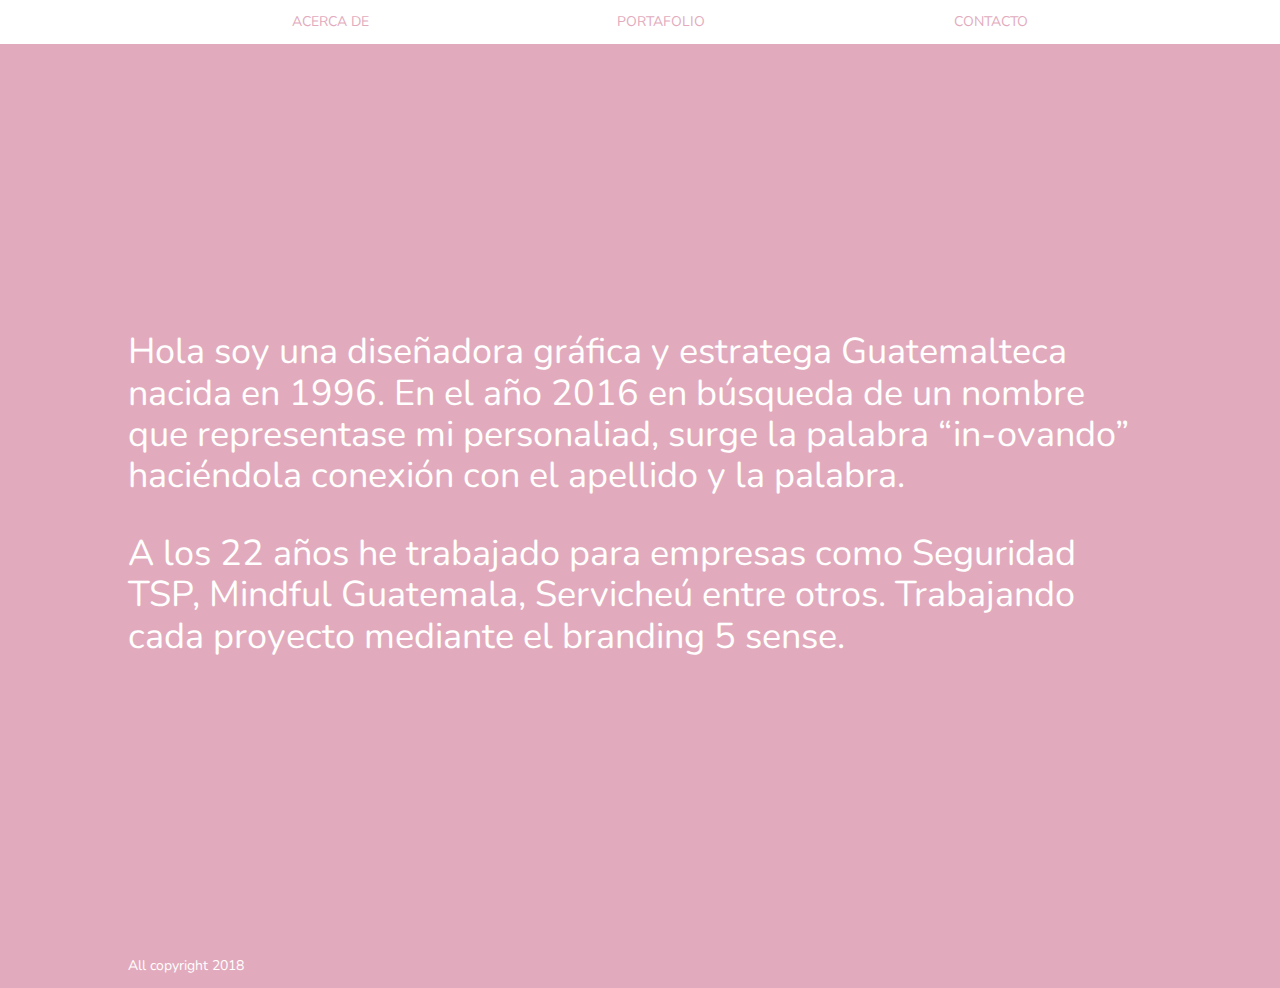
==== acerca.html @ d486ab9f "popup and order folders" ====
<!DOCTYPE html>
<html lang="es" dir="ltr">
  <head>
    <meta charset="utf-8">
    <title>Acerca de mi</title>
    <link rel="stylesheet" href="./assets/css/normalize.css">
    <link rel="stylesheet" href="./assets/css/main.css">
    <link rel="stylesheet" href="https://use.fontawesome.com/releases/v5.5.0/css/all.css" integrity="sha384-B4dIYHKNBt8Bc12p+WXckhzcICo0wtJAoU8YZTY5qE0Id1GSseTk6S+L3BlXeVIU" crossorigin="anonymous">
  </head>
  <body>
    <header class="main-header">
      <div class="container">
        <nav class="main-menu">
          <ul class="menu flex-box flex-space-around">
            <li><a href="./acerca.html">ACERCA DE</a></li>
            <li><a href="./#portfolio">PORTAFOLIO</a></li>
            <li><a href="./contacto.html">CONTACTO</a></li>
          </ul>
        </nav>
      </div>
    </header>
    <main>
      <div class="about height-100 pink-section flex-box flex-align-center flex-space-center">
        <div class="container">
          <div class="about-body">
            <p>
              Hola soy una diseñadora gráfica y estratega Guatemalteca nacida en 1996. En el año 2016 en búsqueda de un nombre
              que representase mi personaliad, surge la palabra “in-ovando” haciéndola conexión con el apellido y la palabra.
            </p>

            <p>
              A los 22 años he trabajado para empresas como Seguridad TSP, Mindful Guatemala, Servicheú entre otros. Trabajando
              cada proyecto mediante el branding 5 sense.
            </p>
          </div>
        </div>
      </div>
    </main>
    <footer>
      <div class="container">
        <div class="flex-box flex-space-between flex-align-center">
          <div>
            <p>All copyright 2018</p>
          </div>
          <nav class="social">
            <ul class="menu flex-box">
              <li><a href="https://facebook.com"><i class="fab fa-facebook-square fa-2x"></i></a></li>
              <li><a href="#"><i class="fab fa-instagram fa-2x"></i></a></li>
              <li><a href="#"><i class="fab fa-behance-square fa-2x"></i></a></li>
            </ul>
          </nav>
        </div>
      </div>
    </footer>
  </body>
</html>
---- assets/css/main.css ----
@import url('https://fonts.googleapis.com/css?family=Nunito');
@font-face {
  font-family: 'LucidaGrande';
  src: url('../fonts/LucidaGrande/LucidaGrande.eot?#iefix') format('embedded-opentype'),
       url('../fonts/LucidaGrande/LucidaGrande.woff') format('woff'),
       url('../fonts/LucidaGrande/LucidaGrande.ttf')  format('truetype'),
       url('../fonts/LucidaGrande/LucidaGrande.svg#LucidaGrande') format('svg');
  font-weight: normal;
  font-style: normal;
}


body{
  font-family: 'Nunito', sans-serif;
  font-size: 14px;
  color: #000;
}

.overlay{
  display: none;
  position: fixed;
  top: 0;
  left: 0;
  bottom: 0;
  right: 0;
  background-color: rgba(0,0,0,.6);
  z-index: 50;
}

.overlay > div{
  width: 100%;
  height: 100%;
}

.overlay .body{
  width: 95%;
  height: 80%;
  position: relative;
  border: 2px solid #000;
  box-shadow: 0 0 25px rgba(0, 0, 0, 1);
}

.overlay .body .close{
  position: absolute;
  top: 30px;
  left: 30px;
  color: #fff;
  font-weight: bold;
  font-size: 36px;
  cursor: pointer;
}

.overlay .body iframe{
  width: 100%;
  height: 100%;
  border: 0;
}

.font-lucida-grande{
  font-family: 'LucidaGrande', sans-serif;
}

.container{
  width: 80%;
  margin: 0 auto;
}

footer{
  background-color: #E2ABBD;
  color: #fff;
}

footer .social ul li{
  margin-left: 25px;
}

footer .social ul li a{
  color: #fff;
}

.title{
  color: #E2ABBD;
}

.flex-box{
  display: flex;
}
.flex-space-center{
  justify-content: center;
}

.flex-space-around{
  justify-content: space-around;
}

.flex-space-between{
    justify-content: space-between;
}

.flex-align-center{
  align-items: center;
}

.flex-wrap{
  flex-wrap: wrap;
}

img{
  max-width: 100%;
}

.menu{
  list-style: none;
}

a{
  color: #000;
  text-decoration: none;
}

.clear{
  clear: both;
}

.page1200{
  max-width: 1200px;
  margin: 0 auto;
}

.text-center{
  text-align: center;
}

section{
  margin-bottom: 120px;
}

.height-100{
  height: 100vh;
}

.main-menu li a{
  color: #E2ABBD;
}

.pink-section{
  background-color: #E2ABBD;
  color: #fff;
}

.projects .projects-list .project-item{
  position: relative;
  width: 275px;
  height: 275px;
  margin-bottom: 25px;
  overflow: hidden;
}

.projects .projects-list .project-item:hover .info{
  opacity: 0;
}

.projects .projects-list .project-item:hover .image img{
  transform: scale(1.2, 1.2);
}

.projects .projects-list .first-list .project-item{
  width: 580px;
  height: 580px;
  float: left;
}
.projects .projects-list .first-list .project-item:nth-child(1){
  float: right;
  height: 1185px;
}

.projects .projects-list .project-item .image{
  font-size: 0;
  width: 100%;
  height: 100%;
}

.projects .projects-list .project-item .image img{
  width: 100%;
  height: 100%;
  object-fit: cover;
  transition: all .5s ease-in-out;
}

.projects .projects-list .project-item .info{
  position: absolute;
  top: 0;
  left: 0;
  bottom: 0;
  right: 0;
  background-color: rgba(255,192,203,.7);
  color: #fff;
  transition: all .5s ease-in-out;
}

.about .about-body{
  font-size: 36px;
}

.contact{
  background-image: url("../images/phone.png");
  background-repeat: no-repeat;
  background-position: left top;
  background-size: contain;
}
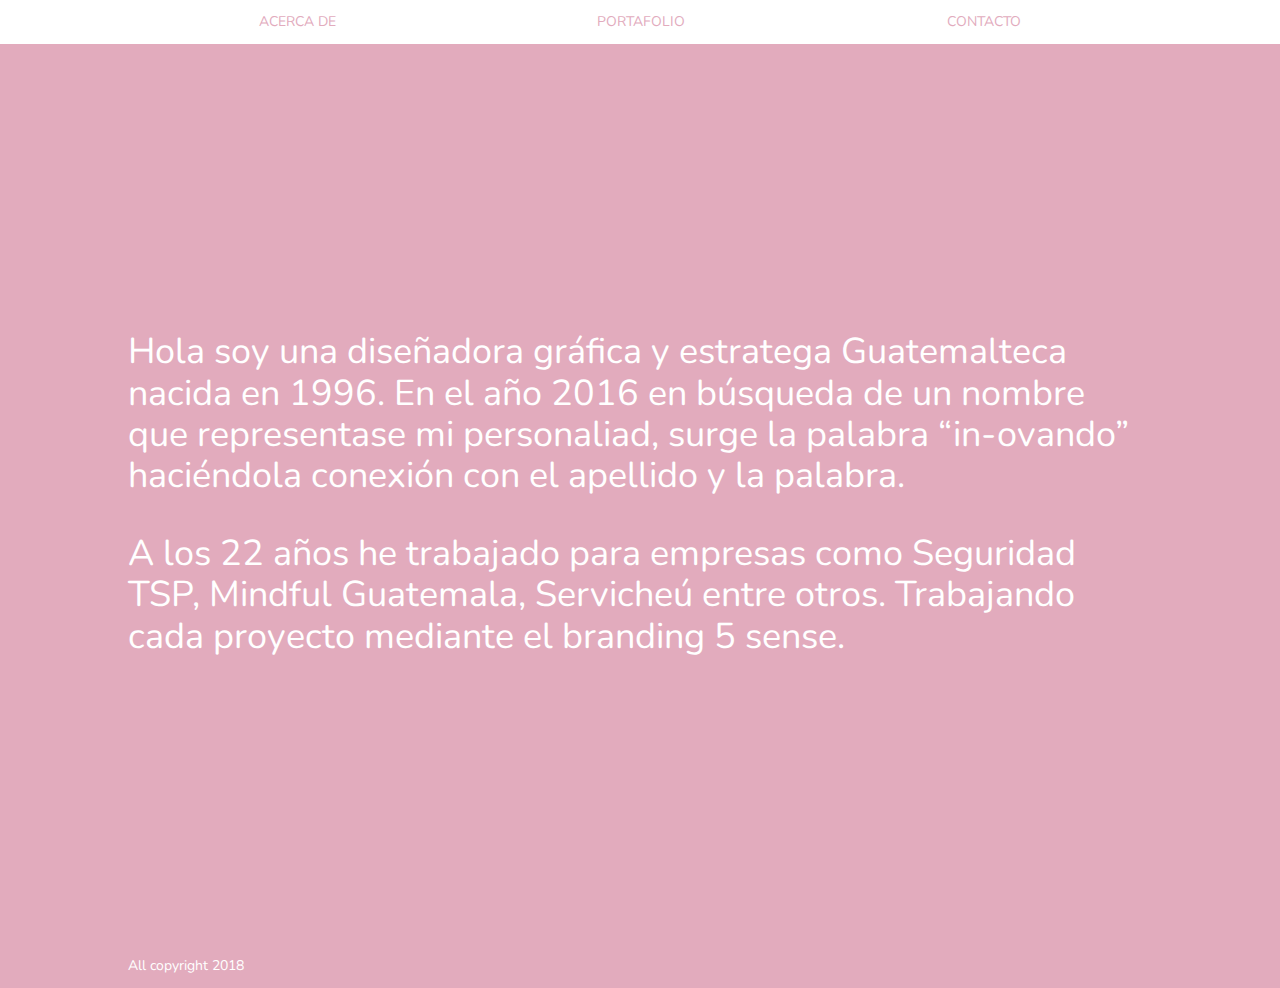
==== commit d389a425: "responsive menu" ====
--- a/acerca.html
+++ b/acerca.html
@@ -3,13 +3,21 @@
   <head>
     <meta charset="utf-8">
     <title>Acerca de mi</title>
+    <meta name="viewport" content="width=device-width, initial-scale=1.0">
+    <meta http-equiv="X-UA-Compatible" content="ie=edge">
     <link rel="stylesheet" href="./assets/css/normalize.css">
     <link rel="stylesheet" href="./assets/css/main.css">
     <link rel="stylesheet" href="https://use.fontawesome.com/releases/v5.5.0/css/all.css" integrity="sha384-B4dIYHKNBt8Bc12p+WXckhzcICo0wtJAoU8YZTY5qE0Id1GSseTk6S+L3BlXeVIU" crossorigin="anonymous">
   </head>
   <body>
+    <input type="checkbox" id="menu-bar" style="display: none;">
     <header class="main-header">
       <div class="container">
+        <label class="hamburguesa" for="menu-bar">
+					<span></span>
+					<span></span>
+					<span></span>
+				</label>
         <nav class="main-menu">
           <ul class="menu flex-box flex-space-around">
             <li><a href="./acerca.html">ACERCA DE</a></li>
--- a/assets/css/main.css
+++ b/assets/css/main.css
@@ -111,6 +111,7 @@
 
 .menu{
   list-style: none;
+  padding: 0
 }
 
 a{
@@ -137,6 +138,53 @@
 
 .height-100{
   height: 100vh;
+  overflow-y: auto;
+}
+
+.main-header .hamburguesa {
+  cursor: pointer;
+  display: none;
+  background-color: #E2ABBD;
+  padding: 10px 10px 15px;
+}
+
+.main-header .hamburguesa span {
+  display: block;
+  -webkit-transform-origin: center;
+  -ms-transform-origin: center;
+  transform-origin: center;
+  width: 40px;
+  height: 3px;
+  background-color: #fff;
+  margin: 7px 0 0;
+  padding: 0;
+  border-radius: 25px;
+  -webkit-transform: translate3d(0, 0, 0);
+  transform: translate3d(0, 0, 0);
+  -webkit-transition: all 333ms cubic-bezier(0.5, 0, 0, 1);
+  -o-transition: all 333ms cubic-bezier(0.5, 0, 0, 1);
+  transition: all 333ms cubic-bezier(0.5, 0, 0, 1);
+}
+
+#menu-bar:checked + .main-header .hamburguesa span:first-child {
+  -webkit-transform: rotate(-135deg) translateY(-14px);
+  -ms-transform: rotate(-135deg) translateY(-14px);
+  transform: rotate(-135deg) translateY(-14px);
+}
+
+#menu-bar:checked + .main-header .hamburguesa span:nth-child(2) {
+  opacity: 0;
+}
+
+#menu-bar:checked + .main-header .hamburguesa span:nth-child(3) {
+  -webkit-transform: rotate(135deg) translateY(14px);
+  -ms-transform: rotate(135deg) translateY(14px);
+  transform: rotate(135deg) translateY(14px);
+}
+
+#menu-bar:checked + .main-header .main-menu {
+  right: 0;
+  opacity: 1;
 }
 
 .main-menu li a{
@@ -207,4 +255,80 @@
   background-repeat: no-repeat;
   background-position: left top;
   background-size: contain;
+}
+
+@media (max-width: 770px) {
+  .projects .projects-list .project-item{
+    height: 275px !important;
+  }
+
+  .projects .projects-list .first-list .project-item{
+    width: 90%;
+    margin-left: 5%;
+    float: none !important;
+  }
+
+  .projects .projects-list .second-list{
+    justify-content: space-around;
+  }
+}
+
+@media (max-width: 440px) {
+  .main-header .hamburguesa{
+    display: table;
+  }
+
+  .main-header {
+    position: fixed;
+    top: 0;
+    right: 25px;
+    z-index: 15;
+  }
+
+  .main-header .main-menu {
+    position: fixed;
+    top: 0;
+    bottom: 0;
+    width: 100%;
+    right: -100%;
+    overflow: hidden;
+    overflow-y: auto;
+    padding: 70px 30px 15px;
+    -webkit-box-sizing: border-box;
+    box-sizing: border-box;
+    -webkit-transition: all .2s ease;
+    -o-transition: all .2s ease;
+    transition: all .2s ease;
+    background-color: #E2ABBD;
+    z-index: -1;
+  }
+
+  .main-header .main-menu ul.menu {
+    -webkit-box-orient: vertical;
+    -webkit-box-direction: normal;
+    -ms-flex-direction: column;
+    flex-direction: column;
+  }
+  .main-header .main-menu ul.menu li {
+    padding: 20px;
+    text-align: center;
+    border-bottom: 5px solid #fff;
+  }
+
+  .main-header .main-menu ul.menu li a{
+    color: #fff;
+  }
+
+  .overlay .body .close{
+    top: 10px;
+    left: 15px;
+  }
+  .projects .projects-list .project-item,
+  .projects .projects-list .first-list .project-item{
+    width: auto;
+    margin-left: 0
+  }
+  .about .about-body{
+    font-size: 20px;
+  }
 }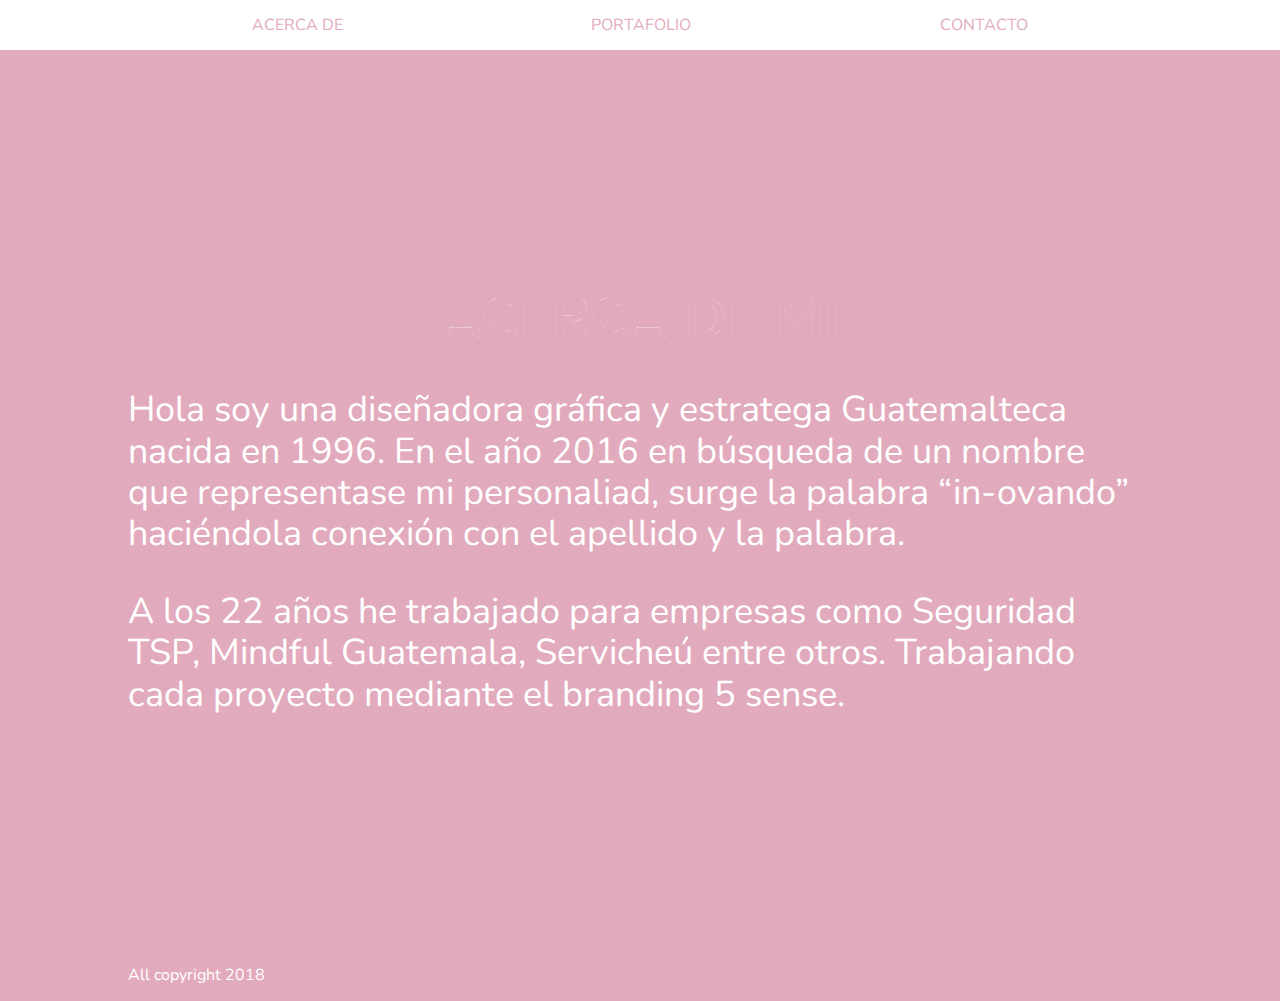
==== commit 1aab430e: "add titles style & social" ====
--- a/acerca.html
+++ b/acerca.html
@@ -30,6 +30,7 @@
     <main>
       <div class="about height-100 pink-section flex-box flex-align-center flex-space-center">
         <div class="container">
+          <h1 class="text-center title-stroke">ACERCA DE MI</h1>
           <div class="about-body">
             <p>
               Hola soy una diseñadora gráfica y estratega Guatemalteca nacida en 1996. En el año 2016 en búsqueda de un nombre
@@ -52,9 +53,9 @@
           </div>
           <nav class="social">
             <ul class="menu flex-box">
-              <li><a href="https://facebook.com"><i class="fab fa-facebook-square fa-2x"></i></a></li>
-              <li><a href="#"><i class="fab fa-instagram fa-2x"></i></a></li>
-              <li><a href="#"><i class="fab fa-behance-square fa-2x"></i></a></li>
+              <li><a href="https://facebook.com/" target="_blank"><i class="fab fa-facebook-square fa-2x"></i></a></li>
+              <li><a href="https://www.instagram.com/inovandoo/" target="_blank"><i class="fab fa-instagram fa-2x"></i></a></li>
+              <li><a href="https://www.behance.net/TitiCreativity/" target="_blank"><i class="fab fa-behance-square fa-2x"></i></a></li>
             </ul>
           </nav>
         </div>
--- a/assets/css/main.css
+++ b/assets/css/main.css
@@ -1,19 +1,25 @@
 @import url('https://fonts.googleapis.com/css?family=Nunito');
-@font-face {
-  font-family: 'LucidaGrande';
-  src: url('../fonts/LucidaGrande/LucidaGrande.eot?#iefix') format('embedded-opentype'),
-       url('../fonts/LucidaGrande/LucidaGrande.woff') format('woff'),
-       url('../fonts/LucidaGrande/LucidaGrande.ttf')  format('truetype'),
-       url('../fonts/LucidaGrande/LucidaGrande.svg#LucidaGrande') format('svg');
-  font-weight: normal;
-  font-style: normal;
-}
-
 
 body{
   font-family: 'Nunito', sans-serif;
-  font-size: 14px;
+  font-size: 16px;
   color: #000;
+}
+
+h1{
+  font-size:3.5rem;
+}
+
+h2{
+  font-size:2rem;
+}
+
+h3{
+  font-size:1.75rem;
+}
+
+h4{
+  font-size:1.5rem;
 }
 
 .overlay{
@@ -37,6 +43,7 @@
   height: 80%;
   position: relative;
   border: 2px solid #000;
+  -webkit-box-shadow: 0 0 25px rgba(0, 0, 0, 1);
   box-shadow: 0 0 25px rgba(0, 0, 0, 1);
 }
 
@@ -56,8 +63,10 @@
   border: 0;
 }
 
-.font-lucida-grande{
-  font-family: 'LucidaGrande', sans-serif;
+.title-stroke{
+  -webkit-text-fill-color: transparent;
+  -webkit-text-stroke-color: white;
+  -webkit-text-stroke-width: 0.05px;
 }
 
 .container{
@@ -83,13 +92,20 @@
 }
 
 .flex-box{
+  display: -webkit-box;
+  display: -moz-box;
+  display: -ms-flexbox;
+  display: -webkit-flex;
   display: flex;
 }
 .flex-space-center{
+  -webkit-box-pack: center;
+  -ms-flex-pack: center;
   justify-content: center;
 }
 
 .flex-space-around{
+  -ms-flex-pack: distribute;
   justify-content: space-around;
 }
 
@@ -98,10 +114,13 @@
 }
 
 .flex-align-center{
+  -webkit-box-align: center;
+  -ms-flex-align: center;
   align-items: center;
 }
 
 .flex-wrap{
+  -ms-flex-wrap: wrap;
   flex-wrap: wrap;
 }
 
@@ -160,6 +179,7 @@
   padding: 0;
   border-radius: 25px;
   -webkit-transform: translate3d(0, 0, 0);
+  -ms-transform: translate3d(0, 0, 0);
   transform: translate3d(0, 0, 0);
   -webkit-transition: all 333ms cubic-bezier(0.5, 0, 0, 1);
   -o-transition: all 333ms cubic-bezier(0.5, 0, 0, 1);
@@ -209,6 +229,8 @@
 }
 
 .projects .projects-list .project-item:hover .image img{
+  -webkit-transform: scale(1.2, 1.2);
+  -ms-transform: scale(1.2, 1.2);
   transform: scale(1.2, 1.2);
 }
 
@@ -231,7 +253,10 @@
 .projects .projects-list .project-item .image img{
   width: 100%;
   height: 100%;
+  -o-object-fit: cover;
   object-fit: cover;
+  -webkit-transition: all .5s ease-in-out;
+  -o-transition: all .5s ease-in-out;
   transition: all .5s ease-in-out;
 }
 
@@ -243,6 +268,8 @@
   right: 0;
   background-color: rgba(255,192,203,.7);
   color: #fff;
+  -webkit-transition: all .5s ease-in-out;
+  -o-transition: all .5s ease-in-out;
   transition: all .5s ease-in-out;
 }
 
@@ -269,6 +296,7 @@
   }
 
   .projects .projects-list .second-list{
+    -ms-flex-pack: distribute;
     justify-content: space-around;
   }
 }
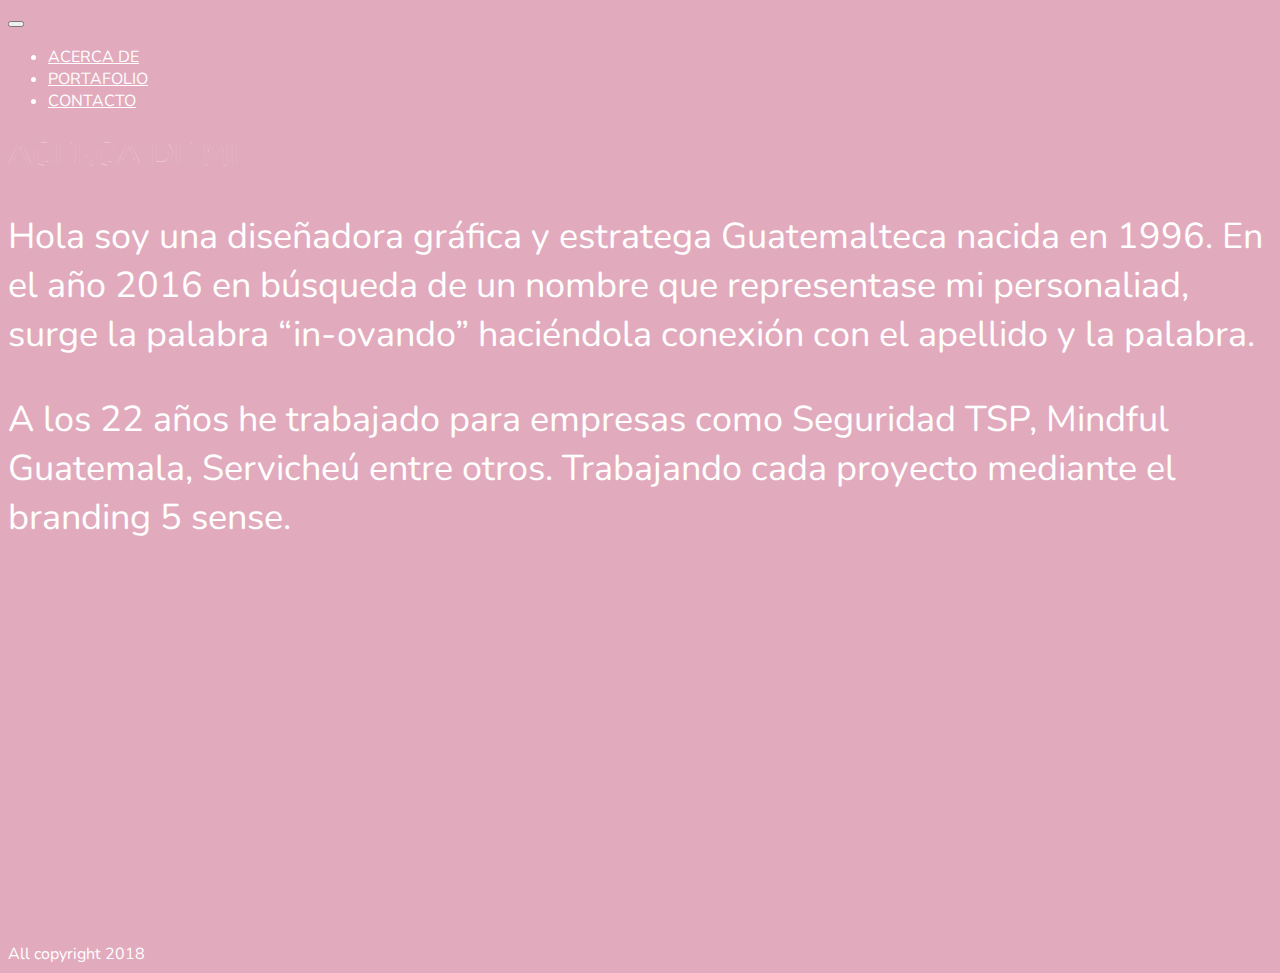
==== commit 24ef8344: "layout bootstrap" ====
--- a/acerca.html
+++ b/acerca.html
@@ -1,65 +1,65 @@
 <!DOCTYPE html>
-<html lang="es" dir="ltr">
+<html lang="en" dir="ltr">
   <head>
     <meta charset="utf-8">
-    <title>Acerca de mi</title>
-    <meta name="viewport" content="width=device-width, initial-scale=1.0">
-    <meta http-equiv="X-UA-Compatible" content="ie=edge">
-    <link rel="stylesheet" href="./assets/css/normalize.css">
-    <link rel="stylesheet" href="./assets/css/main.css">
+    <meta name="viewport" content="width=device-width, initial-scale=1, shrink-to-fit=no">
+    <title>PORTAFOLIO</title>
+    <link rel="stylesheet" href="https://stackpath.bootstrapcdn.com/bootstrap/4.1.3/css/bootstrap.min.css" integrity="sha384-MCw98/SFnGE8fJT3GXwEOngsV7Zt27NXFoaoApmYm81iuXoPkFOJwJ8ERdknLPMO" crossorigin="anonymous">
     <link rel="stylesheet" href="https://use.fontawesome.com/releases/v5.5.0/css/all.css" integrity="sha384-B4dIYHKNBt8Bc12p+WXckhzcICo0wtJAoU8YZTY5qE0Id1GSseTk6S+L3BlXeVIU" crossorigin="anonymous">
+    <link rel="stylesheet" href="./assets/css/style.css">
   </head>
   <body>
-    <input type="checkbox" id="menu-bar" style="display: none;">
-    <header class="main-header">
+    <nav class="navbar navbar-expand-lg navbar-light bg-light">
+      <button class="navbar-toggler" type="button" data-toggle="collapse" data-target="#navbarNav" aria-controls="navbarNav" aria-expanded="false" aria-label="Toggle navigation">
+        <span class="navbar-toggler-icon"></span>
+      </button>
+      <div class="collapse navbar-collapse justify-content-center" id="navbarNav">
+        <ul class="navbar-nav">
+          <li class="nav-item">
+          <a class="nav-link" href="./acerca.html">ACERCA DE</a>
+          </li>
+          <li class="nav-item">
+          <a class="nav-link active" href="./index.html#projects">PORTAFOLIO</a>
+          </li>
+          <li class="nav-item">
+          <a class="nav-link" href="./contacto.html">CONTACTO</a>
+          </li>
+        </ul>
+      </div>
+    </nav>
+
+    <div id="about" class="height-90 d-flex justify-content-center align-items-center">
       <div class="container">
-        <label class="hamburguesa" for="menu-bar">
-					<span></span>
-					<span></span>
-					<span></span>
-				</label>
-        <nav class="main-menu">
-          <ul class="menu flex-box flex-space-around">
-            <li><a href="./acerca.html">ACERCA DE</a></li>
-            <li><a href="./#portfolio">PORTAFOLIO</a></li>
-            <li><a href="./contacto.html">CONTACTO</a></li>
-          </ul>
-        </nav>
-      </div>
-    </header>
-    <main>
-      <div class="about height-100 pink-section flex-box flex-align-center flex-space-center">
-        <div class="container">
-          <h1 class="text-center title-stroke">ACERCA DE MI</h1>
-          <div class="about-body">
-            <p>
-              Hola soy una diseñadora gráfica y estratega Guatemalteca nacida en 1996. En el año 2016 en búsqueda de un nombre
-              que representase mi personaliad, surge la palabra “in-ovando” haciéndola conexión con el apellido y la palabra.
-            </p>
+        <h1 class="text-center title-stroke">ACERCA DE MI</h1>
+        <div class="about-body">
+          <p>
+            Hola soy una diseñadora gráfica y estratega Guatemalteca nacida en 1996. En el año 2016 en búsqueda de un nombre
+            que representase mi personaliad, surge la palabra “in-ovando” haciéndola conexión con el apellido y la palabra.
+          </p>
 
-            <p>
-              A los 22 años he trabajado para empresas como Seguridad TSP, Mindful Guatemala, Servicheú entre otros. Trabajando
-              cada proyecto mediante el branding 5 sense.
-            </p>
-          </div>
+          <p>
+            A los 22 años he trabajado para empresas como Seguridad TSP, Mindful Guatemala, Servicheú entre otros. Trabajando
+            cada proyecto mediante el branding 5 sense.
+          </p>
         </div>
       </div>
-    </main>
+    </div>
+
     <footer>
       <div class="container">
-        <div class="flex-box flex-space-between flex-align-center">
-          <div>
-            <p>All copyright 2018</p>
-          </div>
-          <nav class="social">
-            <ul class="menu flex-box">
-              <li><a href="https://facebook.com/" target="_blank"><i class="fab fa-facebook-square fa-2x"></i></a></li>
-              <li><a href="https://www.instagram.com/inovandoo/" target="_blank"><i class="fab fa-instagram fa-2x"></i></a></li>
-              <li><a href="https://www.behance.net/TitiCreativity/" target="_blank"><i class="fab fa-behance-square fa-2x"></i></a></li>
-            </ul>
+        <div class="d-flex justify-content-between align-items-center">
+          <span>All copyright 2018</span>
+          <nav class="nav">
+            <a class="nav-link" href="https://facebook.com/" target="_blank"><i class="fab fa-facebook-square fa-2x"></i></a>
+            <a class="nav-link" href="https://www.instagram.com/inovandoo/" target="_blank"><i class="fab fa-instagram fa-2x"></i></a>
+            <a class="nav-link" href="https://www.behance.net/TitiCreativity/" target="_blank"><i class="fab fa-behance-square fa-2x"></i></a>
           </nav>
         </div>
       </div>
     </footer>
+
+    <script src="https://code.jquery.com/jquery-3.3.1.slim.min.js" integrity="sha384-q8i/X+965DzO0rT7abK41JStQIAqVgRVzpbzo5smXKp4YfRvH+8abtTE1Pi6jizo" crossorigin="anonymous"></script>
+    <script src="https://cdnjs.cloudflare.com/ajax/libs/popper.js/1.14.3/umd/popper.min.js" integrity="sha384-ZMP7rVo3mIykV+2+9J3UJ46jBk0WLaUAdn689aCwoqbBJiSnjAK/l8WvCWPIPm49" crossorigin="anonymous"></script>
+    <script src="https://stackpath.bootstrapcdn.com/bootstrap/4.1.3/js/bootstrap.min.js" integrity="sha384-ChfqqxuZUCnJSK3+MXmPNIyE6ZbWh2IMqE241rYiqJxyMiZ6OW/JmZQ5stwEULTy" crossorigin="anonymous"></script>
   </body>
 </html>--- a/assets/css/style.css
+++ b/assets/css/style.css
@@ -0,0 +1,142 @@
+@import url('https://fonts.googleapis.com/css?family=Nunito');
+
+body{
+  font-family: 'Nunito', sans-serif;
+  font-size: 16px;
+  background-color: #E2ABBD;
+  color: #fff;
+}
+
+a{
+  color: #fff;
+}
+
+a:hover{
+  color: #fff;
+}
+
+img{
+  max-width: 100%;
+}
+
+.height-90{
+  height: 90vh;
+}
+
+.title-stroke{
+  -webkit-text-fill-color: transparent;
+  -webkit-text-stroke-color: white;
+  -webkit-text-stroke-width: 0.05px;
+}
+
+.overlay{
+  display: none;
+  position: fixed;
+  top: 0;
+  left: 0;
+  bottom: 0;
+  right: 0;
+  background-color: rgba(0,0,0,.6);
+  z-index: 50;
+}
+
+.overlay > div{
+  width: 100%;
+  height: 100%;
+}
+
+.overlay .body{
+  width: 95%;
+  height: 80%;
+  position: relative;
+  border: 2px solid #000;
+  -webkit-box-shadow: 0 0 25px rgba(0, 0, 0, 1);
+  box-shadow: 0 0 25px rgba(0, 0, 0, 1);
+}
+
+.overlay .body .close{
+  position: absolute;
+  top: 30px;
+  left: 30px;
+  color: #fff;
+  font-weight: bold;
+  font-size: 36px;
+  cursor: pointer;
+}
+
+.overlay .body iframe{
+  width: 100%;
+  height: 100%;
+  border: 0;
+}
+
+#projects{
+  background-color: #fff;
+  overflow: hidden;
+}
+
+#projects .title{
+  color: #E2ABBD;
+}
+
+.project-item{
+  position: relative;
+  height: 285px;
+  margin-bottom: 25px;
+  overflow: hidden;
+}
+
+.project-item:hover .info{
+  opacity: 0;
+}
+
+.project-item:hover .image img{
+  -webkit-transform: scale(1.2, 1.2);
+  -ms-transform: scale(1.2, 1.2);
+  transform: scale(1.2, 1.2);
+}
+
+.project-item .image{
+  font-size: 0;
+  width: 100%;
+  height: 100%;
+}
+
+.project-item .image img{
+  width: 100%;
+  height: 100%;
+  -o-object-fit: cover;
+  object-fit: cover;
+  -webkit-transition: all .5s ease-in-out;
+  -o-transition: all .5s ease-in-out;
+  transition: all .5s ease-in-out;
+}
+
+.project-item .info{
+  position: absolute;
+  top: 0;
+  left: 0;
+  bottom: 0;
+  right: 0;
+  text-transform: uppercase;
+  background-color: rgba(255,192,203,.7);
+  color: #fff;
+  -webkit-transition: all .5s ease-in-out;
+  -o-transition: all .5s ease-in-out;
+  transition: all .5s ease-in-out;
+}
+
+#about .about-body{
+  font-size: 36px;
+}
+
+#contact{
+  background-image: url("../images/phone.png");
+  background-repeat: no-repeat;
+  background-position: left top;
+  background-size: contain;
+}
+
+.contact .contact-info{
+  margin-left: 75px;
+}